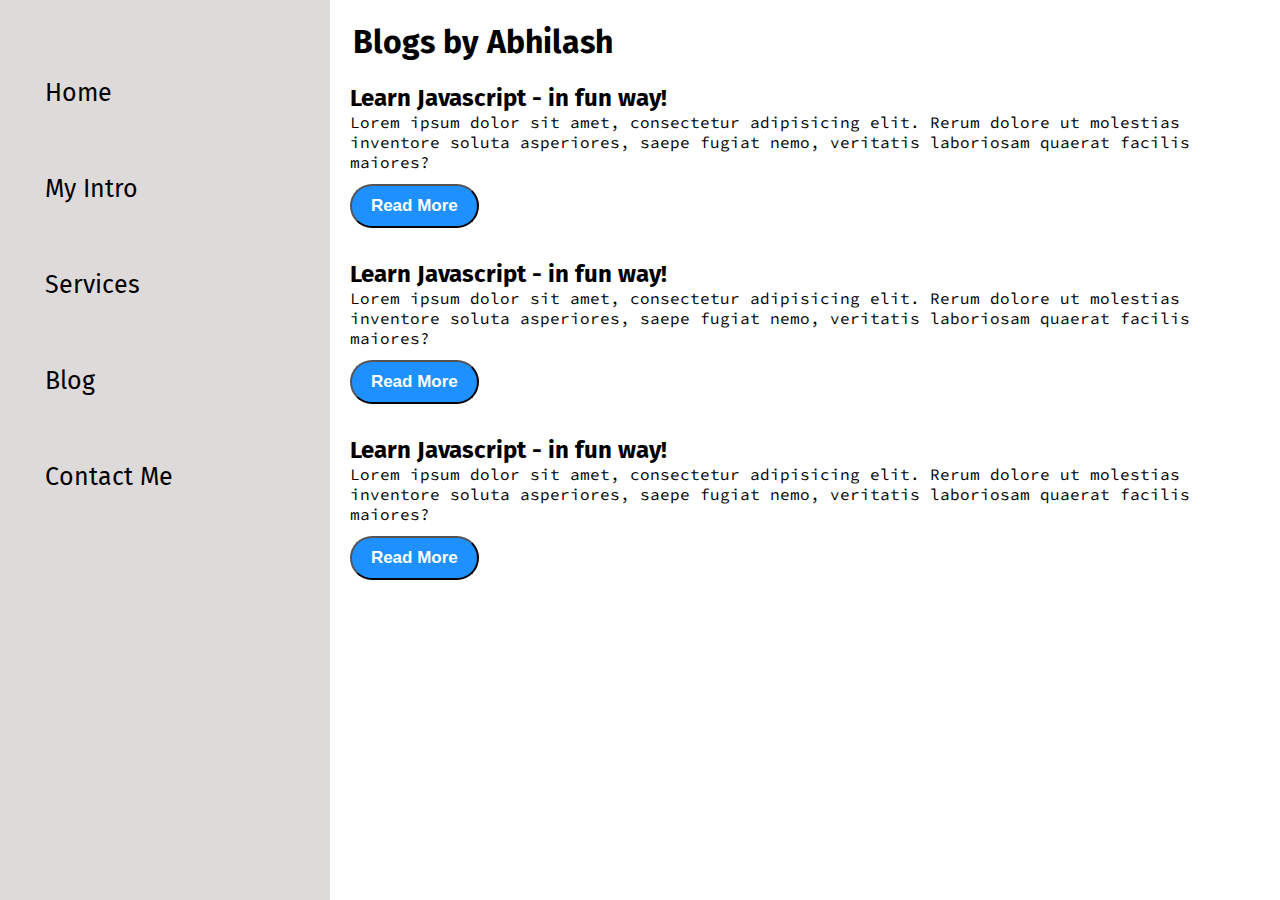
==== blog.html @ b43c5a98 "Add files via upload" ====
<!DOCTYPE html>
<html lang="en">

<head>
    <meta charset="" UTF-8">
    <meta http-equiv="X-UA_Compatible" content+"IE=edge">
    <meta name="" viewport" content="width=device-width, initial-scale=1.0">
    <title>Abhilash Bharti - Web Developer, Under Graduate, Android Developer</title>
    <link rel="stylesheet" href="styles.css">
</head>

<body>
    <div class="container">
        <div class="sidebar">
            <nav>
                <ul>
                    <li><a href="/">Home</a></li>
                    <li><a href="/intro.html">My Intro</a></li>
                    <li><a href="/services.html">Services</a></li>
                    <li><a href="/blog.html">Blog</a></li>
                    <li><a href="/contact.html">Contact Me</a></li>
                </ul>
            </nav>
        </div>
        <div class="main">
            <div class="blogContainer">
                <h1>Blogs by Abhilash</h1>
                <div class="blogItem">
                    <h2>Learn Javascript - in fun way!</h2>
                    <p>Lorem ipsum dolor sit amet, consectetur adipisicing elit.
                        Rerum dolore ut molestias inventore soluta asperiores, saepe fugiat nemo,
                        veritatis laboriosam quaerat facilis maiores?</p>
                    <button class="btn btn-sm">Read More</button>
                </div>
                <div class="blogItem">
                    <h2>Learn Javascript - in fun way!</h2>
                    <p>Lorem ipsum dolor sit amet, consectetur adipisicing elit.
                        Rerum dolore ut molestias inventore soluta asperiores, saepe fugiat nemo,
                        veritatis laboriosam quaerat facilis maiores?</p>
                    <button class="btn btn-sm">Read More</button>
                </div>
                <div class="blogItem">
                    <h2>Learn Javascript - in fun way!</h2>
                    <p>Lorem ipsum dolor sit amet, consectetur adipisicing elit.
                        Rerum dolore ut molestias inventore soluta asperiores, saepe fugiat nemo,
                        veritatis laboriosam quaerat facilis maiores?</p>
                    <button class="btn btn-sm">Read More</button>
                </div>

            </div>
        </div>
    </div>
</body>

</html>
---- styles.css ----
@import url('https://fonts.googleapis.com/css2?family=Fira+Sans&family=Ubuntu:wght@300;500&display=swap');
@import url('https://fonts.googleapis.com/css2?family=Source+Code+Pro:wght@300&family=Ubuntu:wght@300;500&display=swap');

* {
    margin: 0;
    padding: 0;
}

.sidebar {
    background-color: rgb(223, 218, 218);
    width: 400px;
    font-family: 'Fira Sans', sans-serif;
    height: 100vh;

}

.sidebar nav {
    padding: 45px;

}

.sidebar nav li {
    list-style: none;
    font-style: 30px;
    padding: 33px 0;
}

.sidebar nav li a {
    text-decoration: none;
    color: black;
    font-size: 25px;
}

.main {
    /* background-color: yellow; */
    width: 90vw;
}

.container {
    display: flex;
}

.infoContainer {
    /* background-color: rgb(202, 9, 128); */
    height: 60vh;
    width: 80vw;
    margin: 144px auto;
    display: flex;
    justify-content: space-around;
}

.devInfo {
    display: flex;
    justify-content: center;
    flex-direction: column;
    font-family: 'Source Code Pro', monospace;

}

.hello {
    font-size: 60px;
}

.name {
    font-size: 50px;
    font-weight: bold;
    font-family: 'Fira Sans', sans-serif;

}

.about {
    font-size: 35px;
}

.moreabout {
    font-size: 20px;
    margin-top: 20px;
    font-family: 'Fira Sans', sans-serif;

}

.buttons {
    margin-top: 34px;
}

.btn {
    padding: 9px 14px;
    border-radius: 22px;
    color: white;
    background-color: dodgerblue;
    font-weight: bold;
    font-size: 21px;
    margin: 0 3px;
    cursor: pointer;
}

.btn-sm {
    font-size: 17px;
    padding: 10px 19px;
    margin: 12px 0;
}

.btn:hover {
    background-color: white;
    color: dodgerblue;
}

.devPic img {
    height: 60vh;
}

.contactform {
    padding-top: 140px;
    padding: 0 35px;
    font-family: 'Fira Sans', sans-serif;
}

.contactform h1 {
    font-family: 'Fira Sans', sans-serif;
    padding: 12px 0;
}

.contactform form div {
    padding: 10px 0;
    display: flex;
    flex-direction: column;
}

.contactform form div {
    width: 16vw;
    border-radius: 5px;
    margin: 6px 0;
    padding: 3px;
}

#emailHelp {
    font-size: 11px;
    color: midnightblue;
    margin: 0 5px;
    padding: 3px 0 0 0;
}

#form-check {
    flex-direction: row;
}

#form-check input {
    width: 24px;
    margin: 3px 0;
}

.blogItem {
    margin: 20px;
    font-family: 'Fira Sans', sans-serif;
}

h1 {
    font-family: 'Fira Sans', sans-serif;
    margin: 23px;
}

p {
    font-family: 'Source Code Pro', monospace;
}

.intro h2 {
    font-family: 'Fira Sans', sans-serif;
    font-size: 30px;
    margin: 12px;
}

.intro p {
    font-family: 'Source Code Pro', monospace;
    font-size: 25px;
    margin: 12px;
}

.skillcontainer {
    padding: 12px;
    font-size: 27px;
}

.skillItem {
    display: flex;
    align-items: center;
    font-family: 'Source Code Pro', monospace;
    font-weight: 900;
}

.skill {
    width: 265px;
    height: 6px;
    background-color: red;
    border: 2px solid black;
}

.seventy5 {
    width: 125px;
    background-color: blue;
}

.eighty{
    width: 150px;
    background-color: brown;
}

.fifty{
    width: 100px;
    background-color: blueviolet;
}
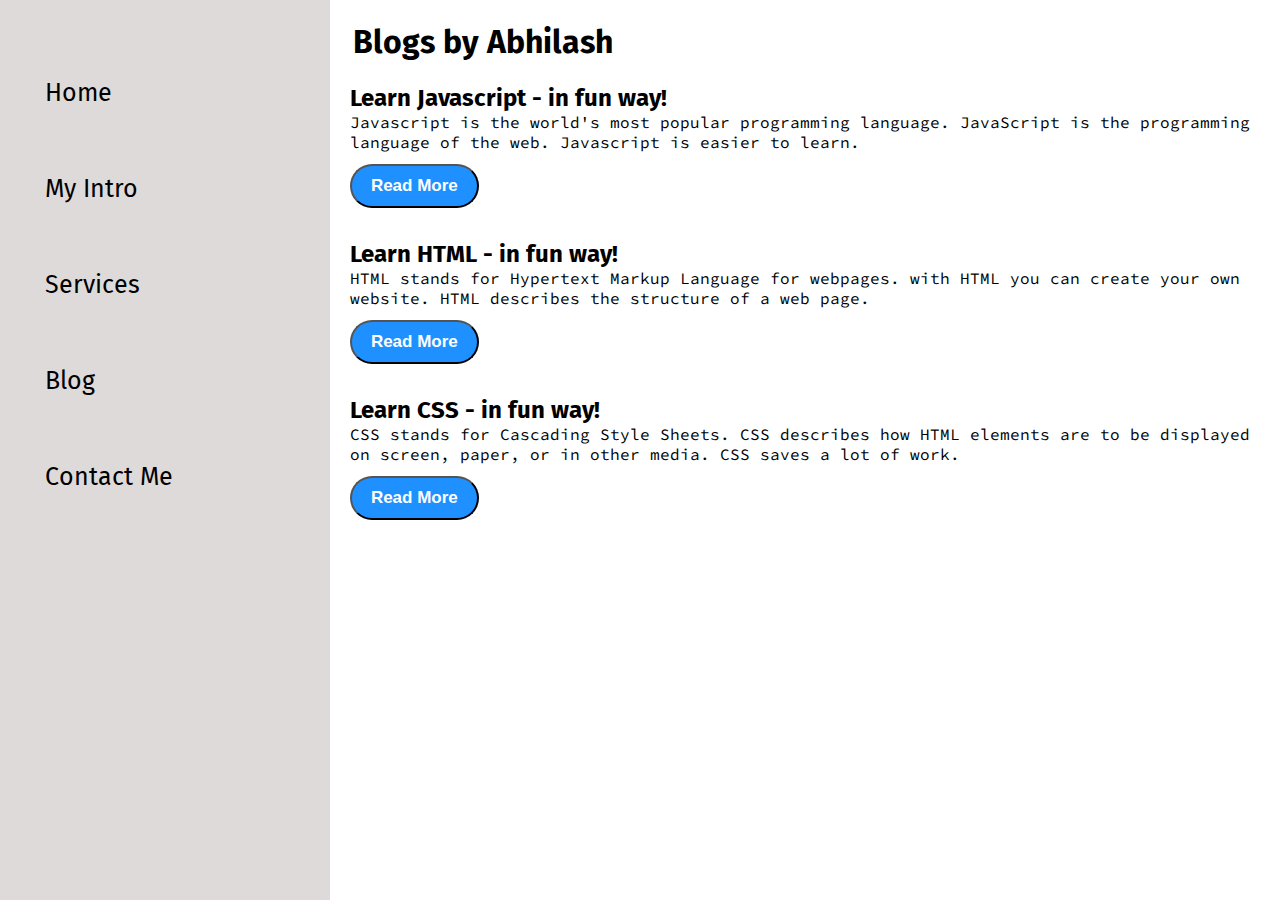
==== commit 49fcc44c: "Add files via upload" ====
--- a/blog.html
+++ b/blog.html
@@ -27,23 +27,27 @@
                 <h1>Blogs by Abhilash</h1>
                 <div class="blogItem">
                     <h2>Learn Javascript - in fun way!</h2>
-                    <p>Lorem ipsum dolor sit amet, consectetur adipisicing elit.
-                        Rerum dolore ut molestias inventore soluta asperiores, saepe fugiat nemo,
-                        veritatis laboriosam quaerat facilis maiores?</p>
+                    <p>Javascript is the world's most popular programming language.
+                        JavaScript is the programming language of the web.
+                        Javascript is easier to learn.
+                    </p>
                     <button class="btn btn-sm">Read More</button>
                 </div>
                 <div class="blogItem">
-                    <h2>Learn Javascript - in fun way!</h2>
-                    <p>Lorem ipsum dolor sit amet, consectetur adipisicing elit.
-                        Rerum dolore ut molestias inventore soluta asperiores, saepe fugiat nemo,
-                        veritatis laboriosam quaerat facilis maiores?</p>
+                    <h2>Learn HTML - in fun way!</h2>
+                    <p>HTML stands for Hypertext Markup Language for webpages.
+                        with HTML you can create your own website.
+                        HTML describes the structure of a web page.
+                    </p>
                     <button class="btn btn-sm">Read More</button>
                 </div>
                 <div class="blogItem">
-                    <h2>Learn Javascript - in fun way!</h2>
-                    <p>Lorem ipsum dolor sit amet, consectetur adipisicing elit.
-                        Rerum dolore ut molestias inventore soluta asperiores, saepe fugiat nemo,
-                        veritatis laboriosam quaerat facilis maiores?</p>
+                    <h2>Learn CSS - in fun way!</h2>
+                    <p>CSS stands for Cascading Style Sheets.
+                        CSS describes how HTML elements are to be displayed on screen, paper, or in other media.
+                        CSS saves a lot of work.
+
+                    </p>
                     <button class="btn btn-sm">Read More</button>
                 </div>
 
--- a/styles.css
+++ b/styles.css
@@ -170,7 +170,7 @@
 }
 
 .intro p {
-    font-family: 'Source Code Pro', monospace;
+    font-family: 'Fira Sans', sans-serif;
     font-size: 25px;
     margin: 12px;
 }
